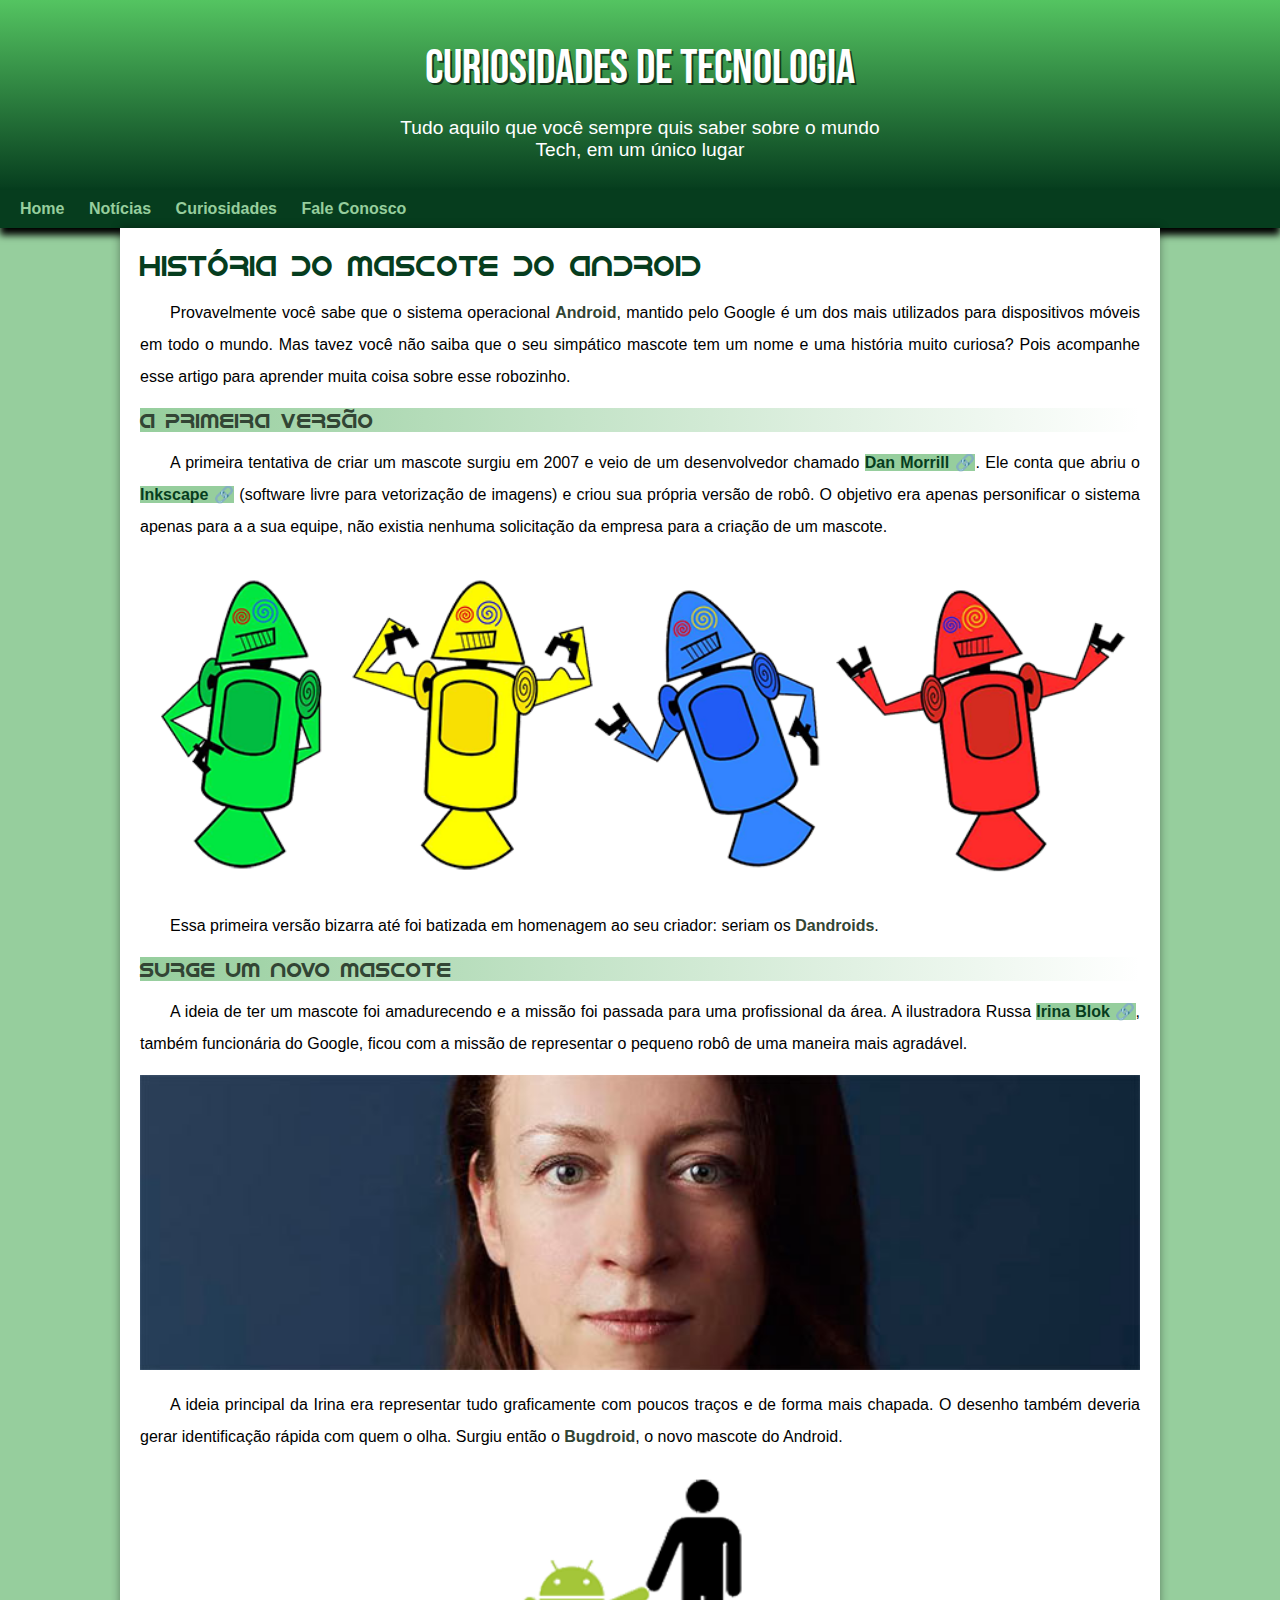
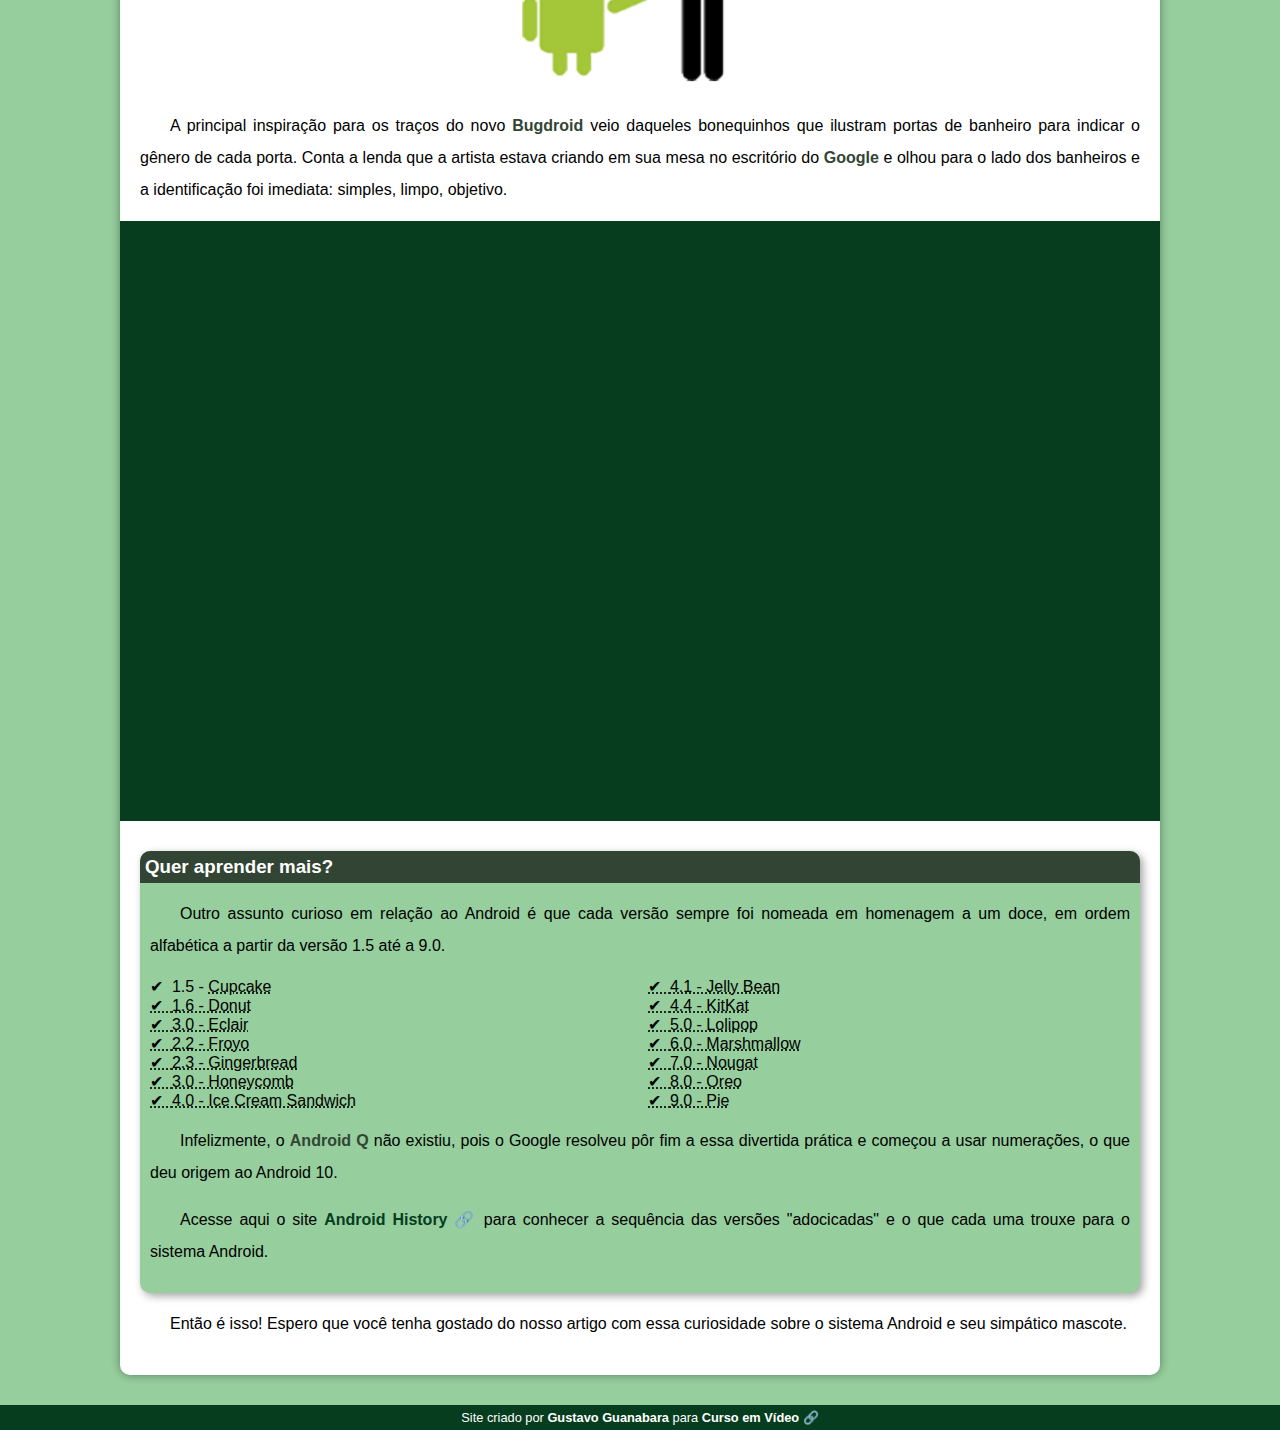
==== index.html @ 868944e6 "Upload" ====
<!DOCTYPE html>
<html lang="pt-br">
<head>
    <meta charset="UTF-8">
    <meta name="viewport" content="width=device-width, initial-scale=1.0">
    <title>Como surgiu o mascote do Android?</title>
    <link rel="shortcut icon" href="imagens/favicon.ico" type="image/x-icon">
    <link rel="stylesheet" href="style/style.css">
</head>
<body>
    <header>
        <h1>Curiosidades de Tecnologia</h1>
        <p>Tudo aquilo que você sempre quis saber sobre o mundo Tech, em um único lugar</p>
    </header>
    <nav>
        <a href="#">Home</a>
        <a href="#">Notícias</a>
        <a href="#">Curiosidades</a>
        <a href="#">Fale Conosco</a>
    </nav>
    <main>
        <article>
            <h1>História do Mascote do Android</h1>

            <p>Provavelmente você sabe que o sistema operacional <strong>Android</strong>, mantido pelo Google é um dos mais utilizados para dispositivos móveis em todo o mundo. Mas tavez você não saiba que o seu simpático mascote tem um nome e uma história muito curiosa? Pois acompanhe esse artigo para aprender muita coisa sobre esse robozinho.</p>

            <h2>A primeira versão</h2>

            <p>A primeira tentativa de criar um mascote surgiu em 2007 e veio de um desenvolvedor chamado <a href="https://androidcommunity.com/dan-morrill-shows-us-the-android-mascot-that-almost-was-20130103/" target="_blank" class="externo">Dan Morrill</a>. Ele conta que abriu o <a href="https://inkscape.org/" target="_blank">Inkscape</a> (software livre para vetorização de imagens) e criou sua própria versão de robô. O objetivo era apenas personificar o sistema apenas para a a sua equipe, não existia nenhuma solicitação da empresa para a criação de um mascote.</p>

            <picture>
                <source media="(max-width:800px )" srcset="imagens\dan-droids-pq.png">
                <img src="imagens/dan-droids.png" alt="Primeiro mascote do Android"></picture>

            <p>Essa primeira versão bizarra até foi batizada em homenagem ao seu criador: seriam os <strong>Dandroids</strong>.</p>

            <h2>Surge um novo mascote</h2>

            <p>A ideia de ter um mascote foi amadurecendo e a missão foi passada para uma profissional da área. A ilustradora Russa <a href="https://www.irinablok.com/" target="_blank">Irina Blok</a>, também funcionária do Google, ficou com a missão de representar o pequeno robô de uma maneira mais agradável.</p>

            <picture>
                <source media="(max-width:670px )" srcset="imagens/irina-blok-pq.jpg">
                <img src="imagens/irina-blok.jpg" alt="Irina Blok - Criadora do Bugdroid"></picture>

            <p>A ideia principal da Irina era representar tudo graficamente com poucos traços e de forma mais chapada. O desenho também deveria gerar identificação rápida com quem o olha. Surgiu então o <strong>Bugdroid</strong>, o novo mascote do Android.</p>

            <picture>
                <source media="(max-width:670 )" srcset="imagens/bugdroid-pq.jpg">
                <img src="imagens/bugdroid.png" class="pequena" alt="Bugdroid"></picture>

            <p>A principal inspiração para os traços do novo <strong>Bugdroid</strong> veio daqueles bonequinhos que ilustram portas de banheiro para indicar o gênero de cada porta. Conta a lenda que a artista estava criando em sua mesa no escritório do <strong>Google</strong> e olhou para o lado dos banheiros e a identificação foi imediata: simples, limpo, objetivo.</p>

            <div class="video">
                <iframe width="560" height="315" src="https://www.youtube.com/embed/l2UDgpLz20M?si=Ojn33VGq4OhkzZNd" title="YouTube video player" frameborder="0" allow="accelerometer; autoplay; clipboard-write; encrypted-media; gyroscope; picture-in-picture; web-share" allowfullscreen></iframe>
            </div>
            
            <aside>
                <h3>Quer aprender mais?</h3>
                <p>Outro assunto curioso em relação ao Android é que cada versão sempre foi nomeada em homenagem a um doce, em ordem alfabética a partir da versão 1.5 até a 9.0.</p>
                <ul>
                    <li>1.5 - <abbr title="Bolo de copo">Cupcake</abbr></li>
                    <abbr title="Rosquinha">
                        <li>1.6 - Donut</li>
                    </abbr>
                    <abbr title="Bomba">
                        <li>3.0 - Eclair</li>
                    </abbr>
                    <abbr title="Iogurte Congelado">
                        <li>2.2 - Froyo</li>
                    </abbr>
                    <abbr title="Biscoite de Gengibre">
                        <li>2.3 - Gingerbread</li>
                    </abbr>
                    <abbr title="Favo de Mel">
                        <li>3.0 - Honeycomb</li>
                    </abbr>
                    <abbr title="Sanduiche de Sorvete">
                        <li>4.0 - Ice Cream Sandwich</li>
                    </abbr>
                    <abbr title="Jujuba">
                        <li>4.1 - Jelly Bean</li>
                    </abbr>
                    <abbr title="KitKat">
                        <li>4.4 - KitKat</li>
                    </abbr>
                    <abbr title="Pirulito">
                        <li>5.0 - Lolipop</li>
                    </abbr>
                    <abbr title="Marshmellow">
                        <li>6.0 - Marshmallow</li>
                    </abbr>
                    <abbr title="Torrone">
                        <li>7.0 - Nougat</li>
                    </abbr>
                    <abbr title="Oreo">
                        <li>8.0 - Oreo</li>
                    </abbr>
                    <abbr title="Torta">
                        <li>9.0 - Pie</li>
                    </abbr>
                </ul>
                <p>Infelizmente, o <strong>Android Q</strong> não existiu, pois o Google resolveu pôr fim a essa divertida prática e começou a usar numerações, o que deu origem ao Android 10.</p>
                <p>
                Acesse aqui o site <a href="https://www.android.com/intl/pt_pt/history/" target="_blank">Android History</a> para conhecer a sequência das versões "adocicadas" e o que cada uma trouxe para o sistema Android.
                </p>
            </aside>

            <p>Então é isso! Espero que você tenha gostado do nosso artigo com essa curiosidade sobre o sistema Android e seu simpático mascote.</p>
        </article>
    </main>
    <footer>
        <p>Site criado por <a href="https://github.com/gustavoguanabara">Gustavo Guanabara</a> para <a href="https://www.youtube.com/@CursoemVideo" target="_blank">Curso em Vídeo</a></p>
    </footer>
</body>
</html>
---- style/style.css ----
@charset "utf-8";

@import url('https://fonts.googleapis.com/css2?family=Bebas+Neue&family=Work+Sans:ital,wght@0,100;0,200;0,300;0,400;0,500;0,600;0,700;0,800;0,900;1,100;1,200;1,300;1,400;1,500;1,600;1,700;1,800;1,900&display=swap');

@font-face {
    font-family: 'Android';
    src: url('../fontes/idroid.otf');
    font-weight: normal;
}

/*
#1E4522
#96CE9D
#54C461
#324534
#3F9148
#063d1e
*/

:root{
    --cor0:#96CE9D;
    --cor1:#54C461;
    --cor2:#3F9148;
    --cor3:#1E4522;
    --cor4:#324534;
    --cor5:#063d1e;

    --fonte-padrao: Arial, Verdana, Helvetica, sans-serif; 
    --fonte-destaque:'Bebas Neue', sans-serif;
    --fonte-android: 'Android', 'cursive';
    

}


* {
    margin: 0px;
    padding: 0px;
}

body {
    background-color: var(--cor0);
    font-family: var(--fonte-padrao);
}

a[target="_blank"]::after {content: '\00a0\1f517';}



header{
    background-image: linear-gradient(to bottom, var(--cor1),var(--cor5));    
    min-height: 150px;
    text-align: center;
    padding-top: 40px;
    
}



header >h1 {
    color: var(--cor2);
    font-family: var(--fonte-destaque);
    color: white;
    margin-bottom: 20px;
    font-size: 3em;
    text-shadow:2px 2px 0px  rgba(0, 0, 0, 0.61);
    font-weight: normal;
    
}

header > p {
    color: white;
    font-size: 1.2em;
    max-width: 500px;
    margin: auto;
    padding: 0px 10px;
    margin-bottom: 20px;
}

nav{
    background-color: var(--cor5);
    padding: 10px;
    box-shadow: 0px 7px 7px black;
}

nav>a{
    color: var(--cor0);
    padding: 10px;
    text-decoration: none;
    font-weight: bold;
    border-radius: 5px;
    transition-duration: 0.5s;
}

nav>a:hover{
    background-color: var(--cor2);
    color: var(--cor5);
}


main p{
    margin: 15px 0px ;
    text-align: justify;
    text-indent: 30px;
    font-size: 1em;
    line-height: 1em;
    line-height: 2em;
}


main{
    background-color: white;
    min-width: 300px;
    max-width: 1000px;
    margin: auto;
    margin-bottom: 30px;
    padding: 20px;
    box-shadow: 0px 0px 10px rgba(0, 0, 0, 0.39);
    border-radius: 0px 0px 10px 10px;
}


main strong{
    color: var(--cor4);
    font-weight: bold;
    ;
}

main a{
    text-decoration: none;
    font-weight: bold;
    color: var(--cor5);
    background-color: var(--cor0);
}

main a:hover{
    text-decoration: underline;
    color: var(--cor2);
}



main h1{
    font-family: var(--fonte-android);
    color: var(--cor5);
    font-weight: normal;
    font-size: 1.8em
}

main h2{
    font-family: var(--fonte-android);
    color: var(--cor4);
    font-size: 1.3em;
    background-image: linear-gradient(to right, var(--cor0),transparent);
    font-weight: normal;

}

main img{
    width: 100%;
}

main img.pequena{
    max-width: 350px;
    display: block;
    margin: auto;

    

}

div.video{
    background-color: var(--cor5);
    margin: 0px -20px 30px -20px;
    padding: 20px;
    padding-bottom: 58%;
    position: relative;

}


div.video>iframe{
    position: absolute;
    top: 5%;
    left: 5%;
    width: 90% ;
    height: 90% ;


}

aside {
    background-color: var(--cor0);
    padding: 10px;
    border-radius: 10px;
    box-shadow: 3px 3px 8px rgba(0, 0, 0, 0.363);
}

aside >ul{
    list-style-type: "\2714\00a0\00A0";
    list-style-position: inside;
    columns: 2;
}

aside > h3{
    background-color: var(--cor4);
    color: white;
    padding: 5px;
    margin: -10px -10px 0px -10px;
    border-radius: 10px 10px 0px 0px;
}

footer{
    background-color: var(--cor5);
    color: white;
    text-align: center;
    font-size: 0.8em;
    padding: 5px;
}

footer > p > a {
    color: white;
    font-weight: bolder;
    text-decoration: none;
}

footer a:hover {
    text-decoration: underline;
    columns: var(--cor0);
}
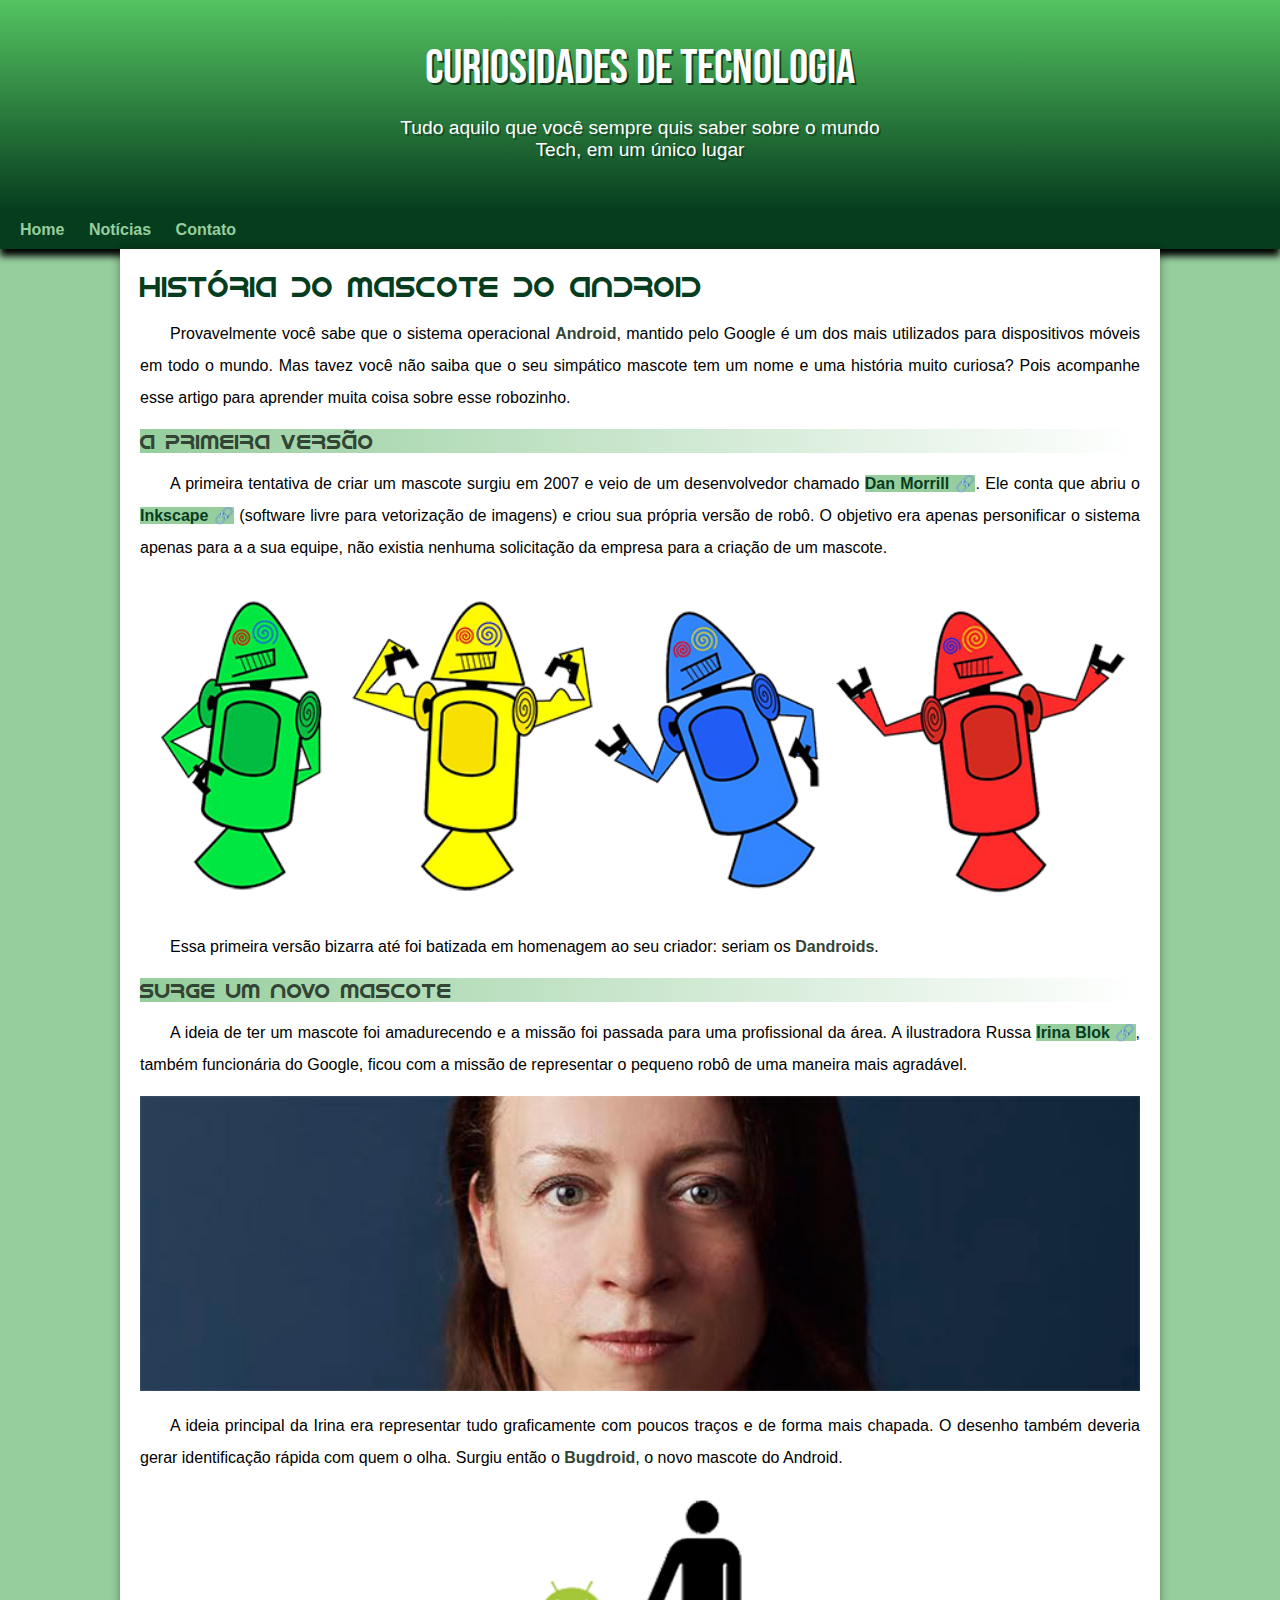
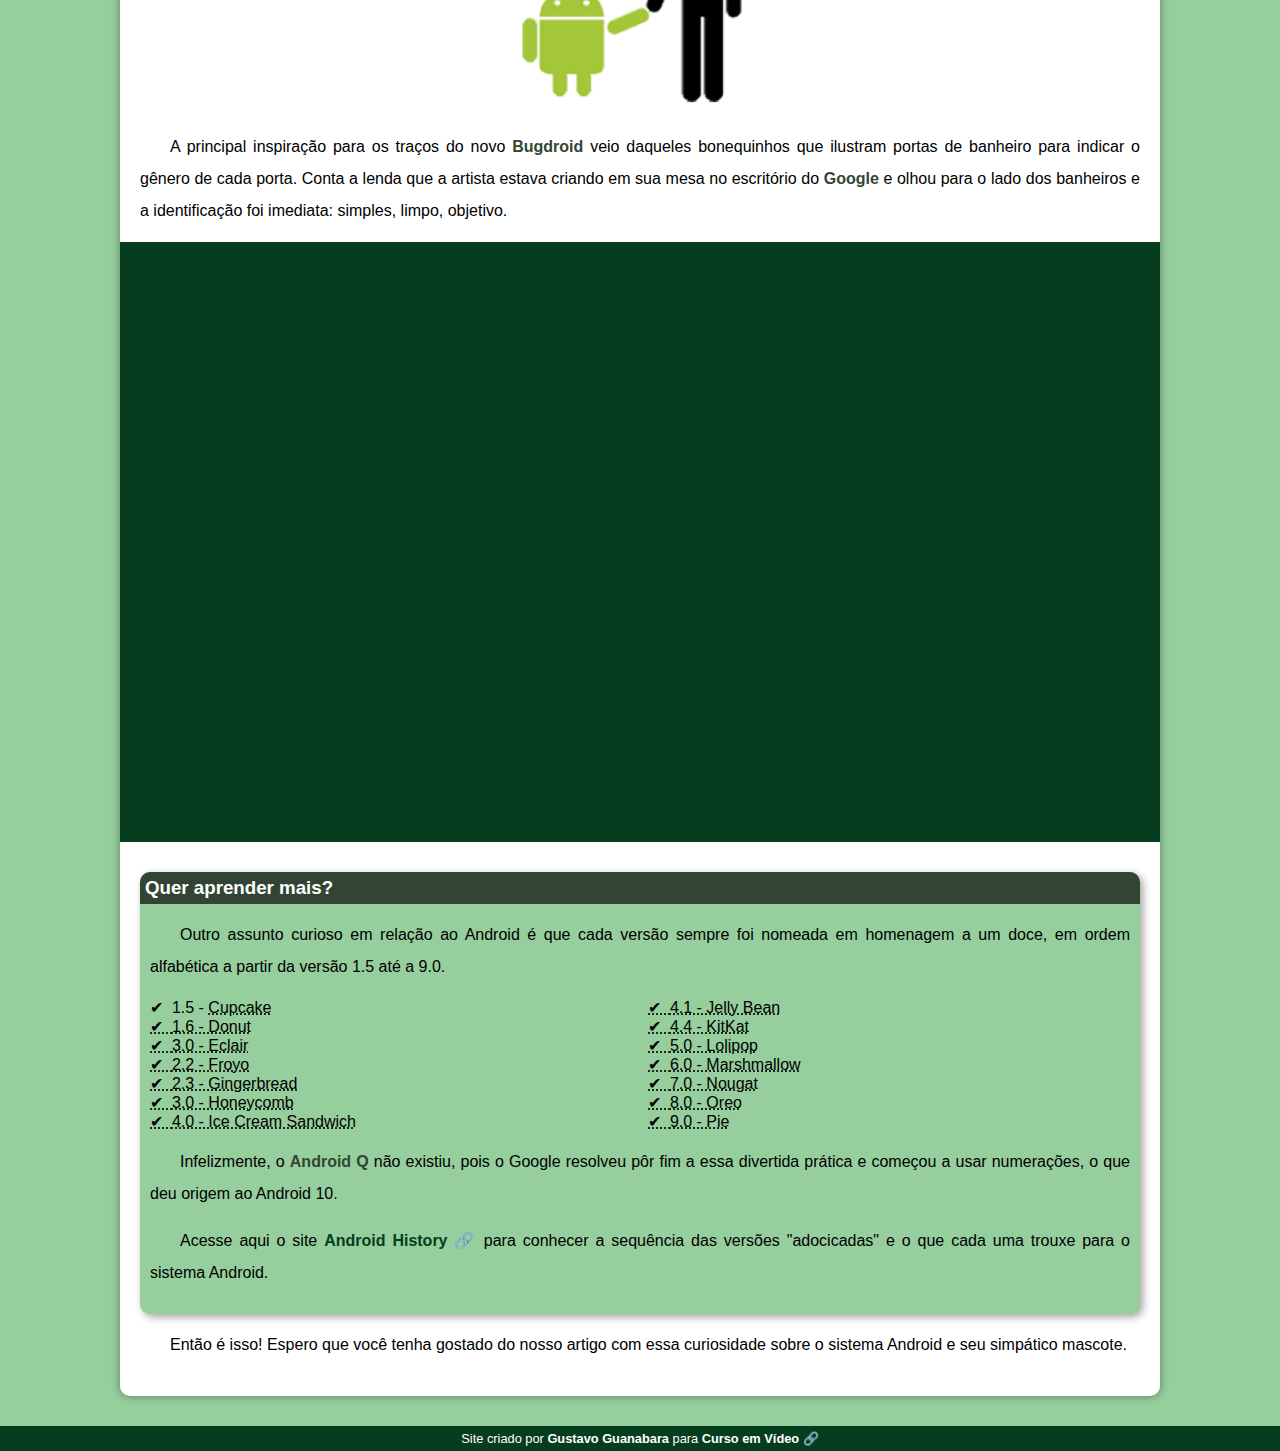
==== commit 61f2c1a9: "padding update" ====
--- a/index.html
+++ b/index.html
@@ -15,8 +15,7 @@
     <nav>
         <a href="#">Home</a>
         <a href="#">Notícias</a>
-        <a href="#">Curiosidades</a>
-        <a href="#">Fale Conosco</a>
+        <a href="#">Contato</a>
     </nav>
     <main>
         <article>
--- a/style/style.css
+++ b/style/style.css
@@ -74,7 +74,8 @@
     max-width: 500px;
     margin: auto;
     padding: 0px 10px;
-    margin-bottom: 20px;
+    padding-bottom: 50px;
+    text-shadow: 2px 2px 0px rgba(0, 0, 0, 0.315);
 }
 
 nav{
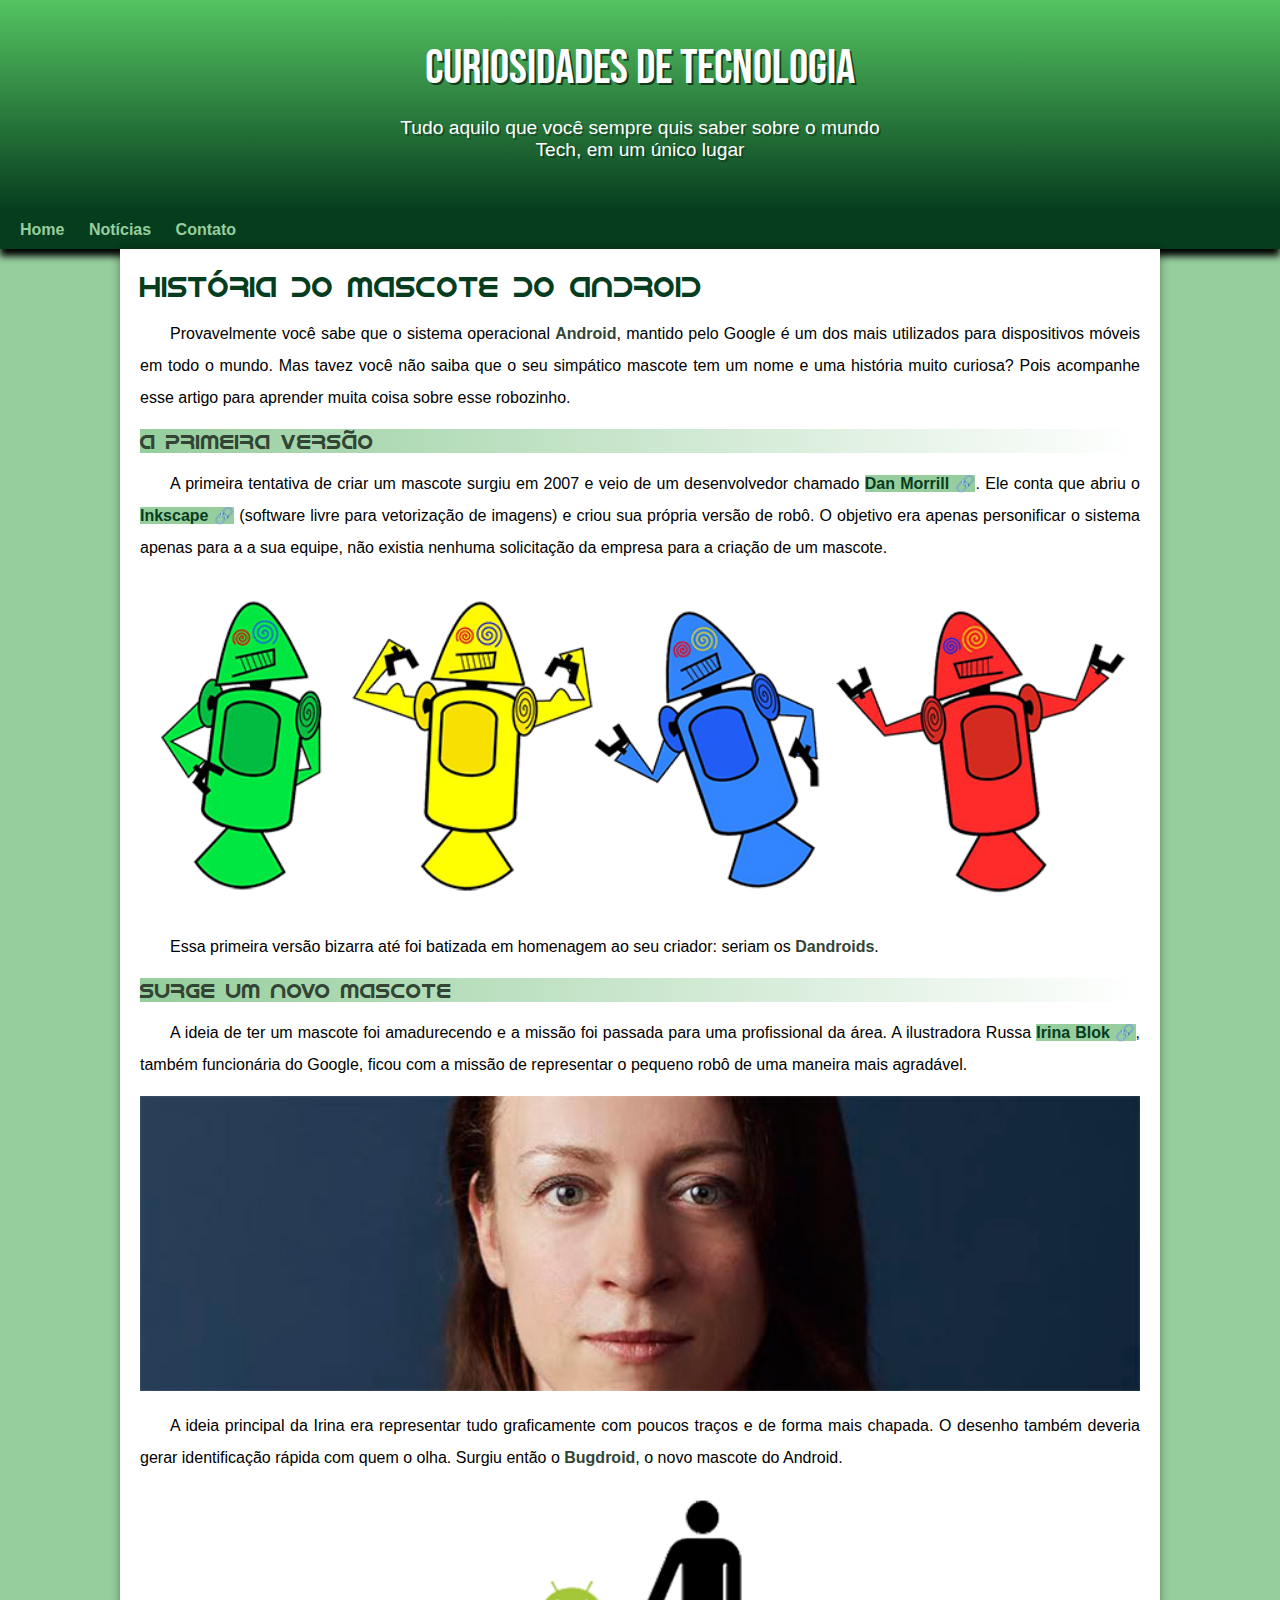
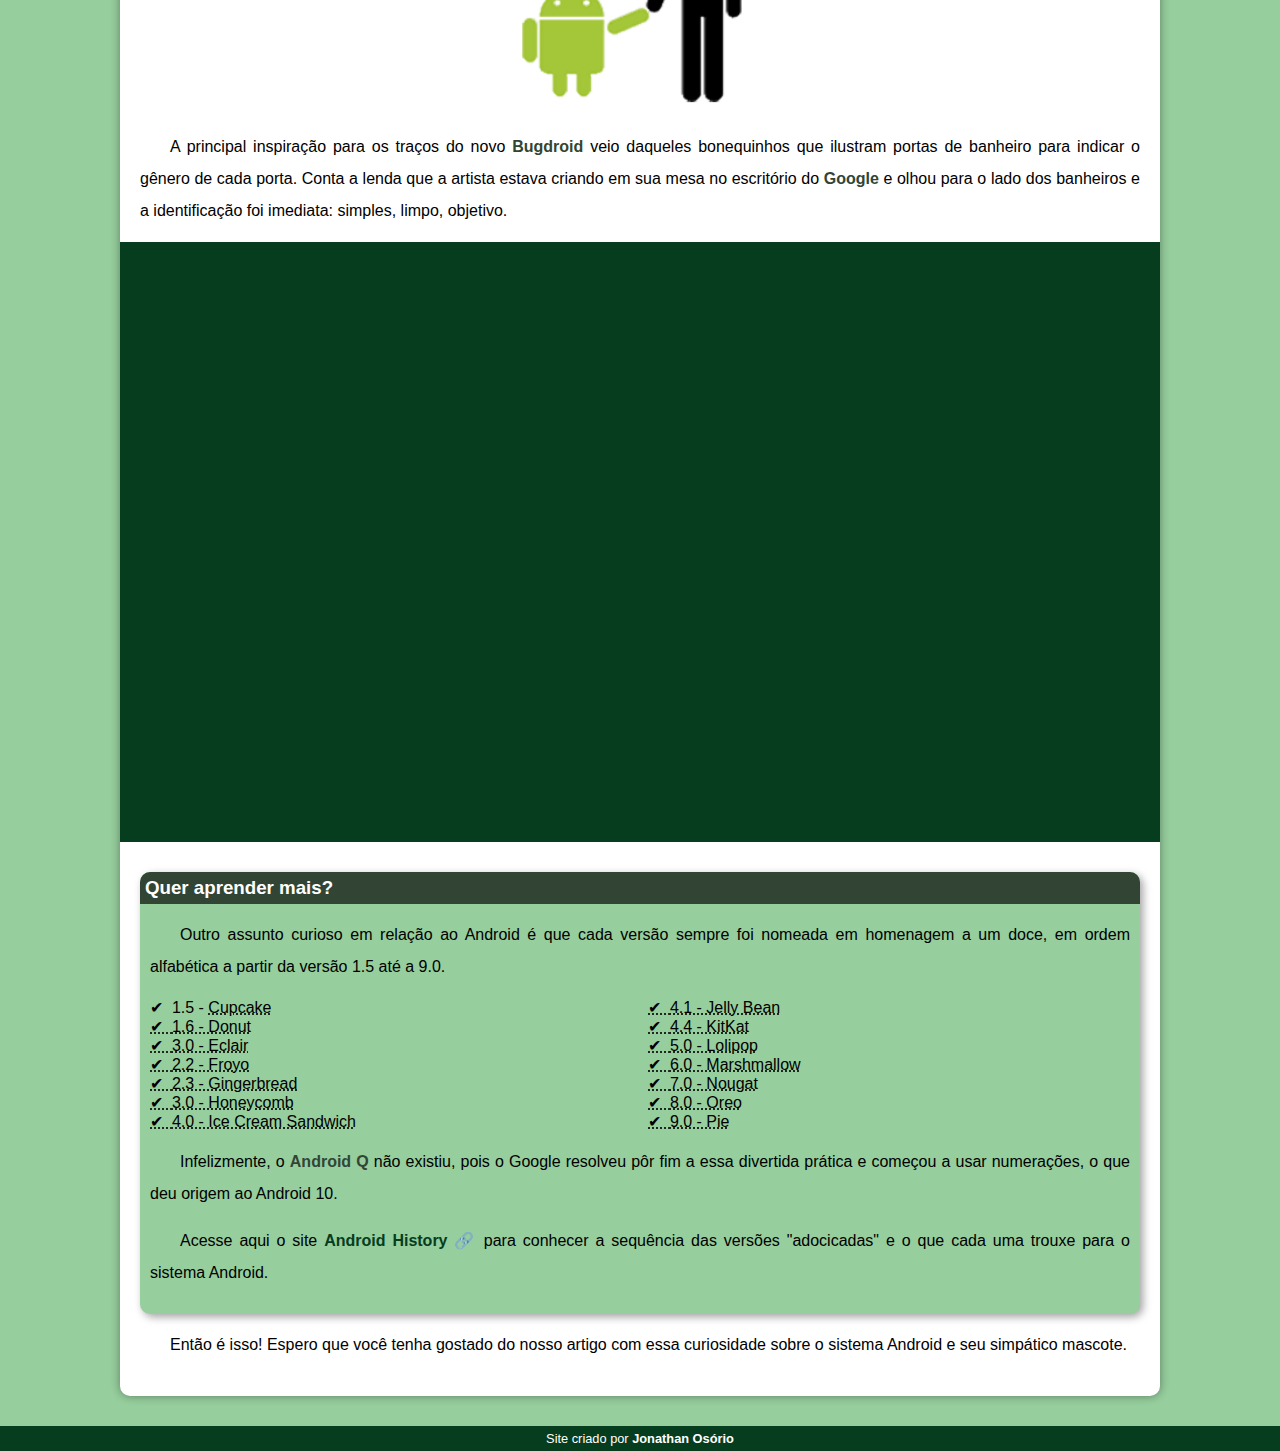
==== commit afa7c31a: "Update index" ====
--- a/index.html
+++ b/index.html
@@ -108,7 +108,7 @@
         </article>
     </main>
     <footer>
-        <p>Site criado por <a href="https://github.com/gustavoguanabara">Gustavo Guanabara</a> para <a href="https://www.youtube.com/@CursoemVideo" target="_blank">Curso em Vídeo</a></p>
+        <p>Site criado por <a href="https://github.com/JDO-8">Jonathan Osório</a>
     </footer>
 </body>
 </html>